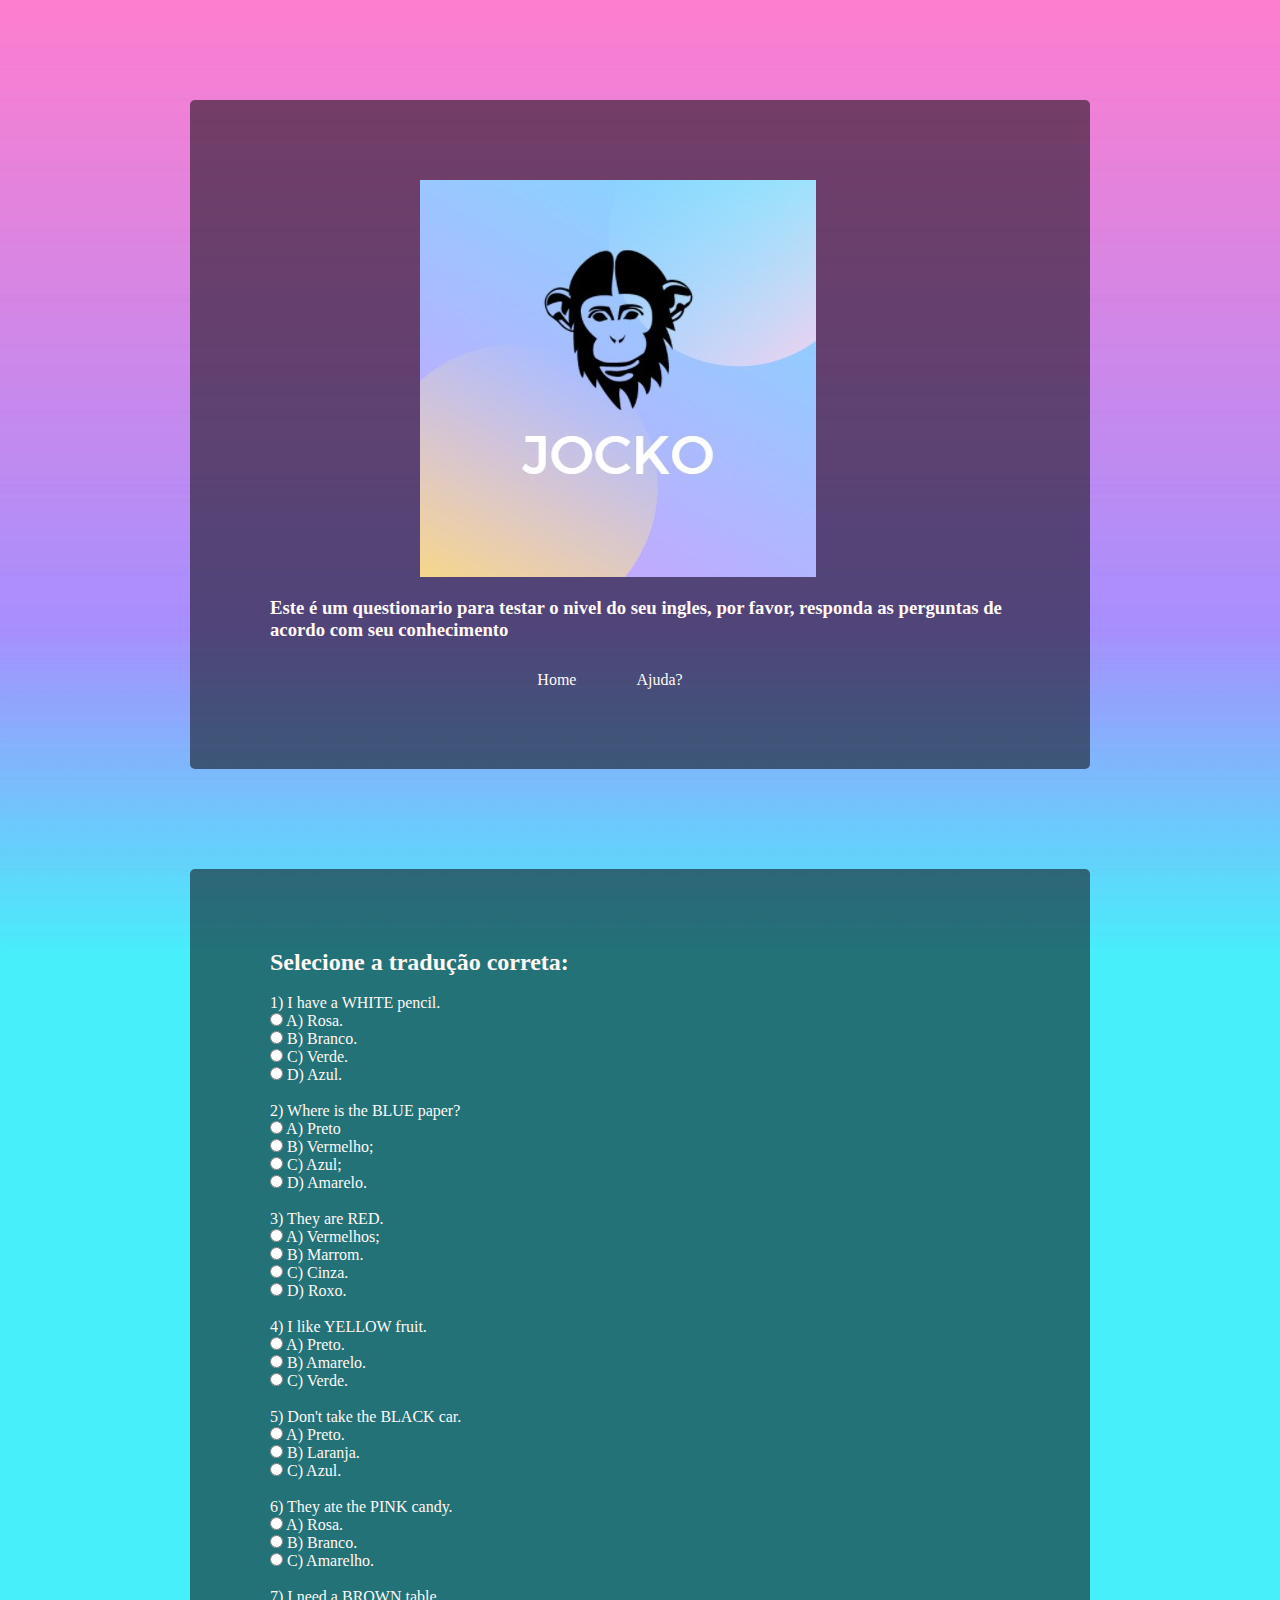
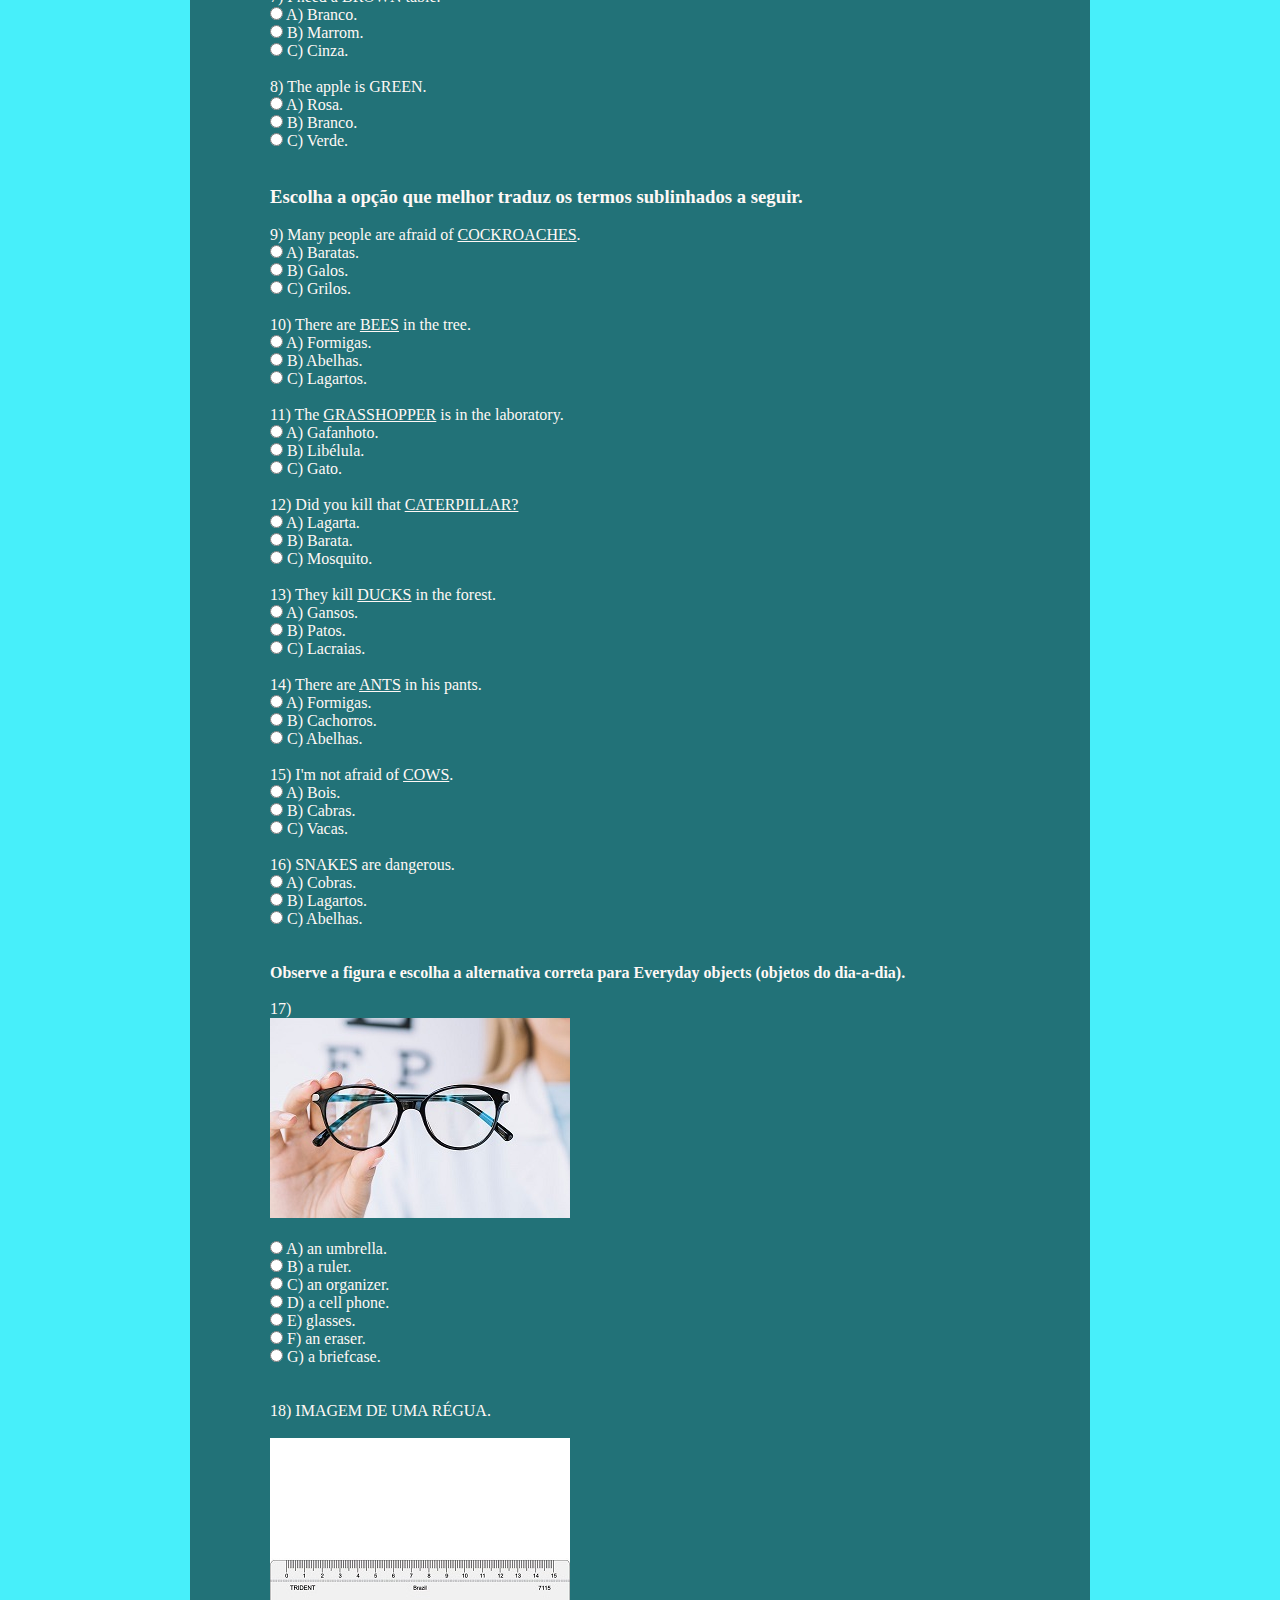
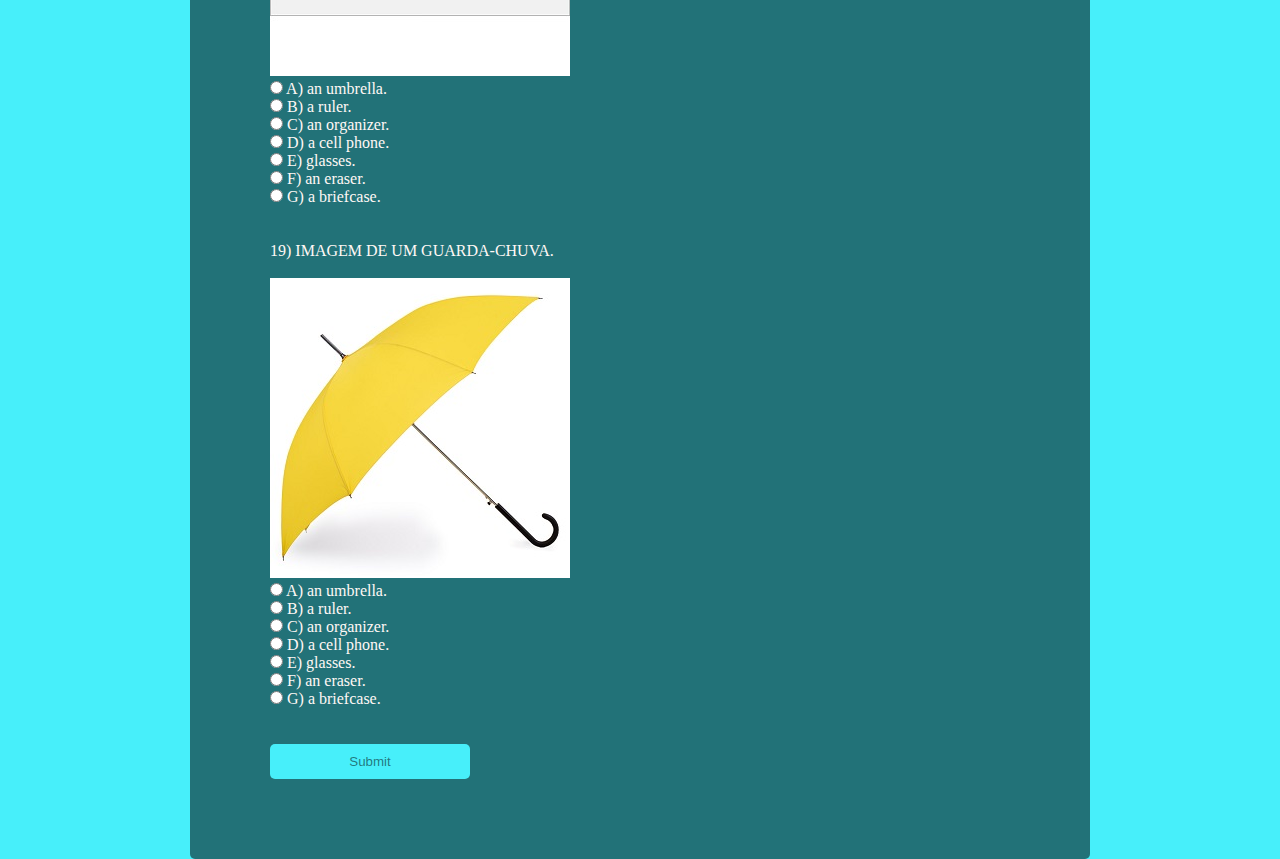
==== QuestionarioHTML/site_formato2/Questionario.html @ 5e75159b "Reformulação dos arquivos do site" ====
<!DOCTYPE html>
<html>
<head>
  <meta name="viewport" content="width=device-width, initial-scale=1.0">
  <meta charset="UTF-8">
  <link rel="stylesheet" type="text/css" href="Questionario.css">
  <title>Questionario</title>
</head>
<body>
  <header>
    <div class="container">
      <img src="jocimg.jpg" alt="Ban">
      <h3>Este é um questionario para testar o nivel do seu ingles, por favor, responda as perguntas de acordo com seu conhecimento</h3>
      <ul>
        <li><a href="#">Home</a></li>
        <li><a href="#">Ajuda?</a></li>
      </ul>
    </div>
  </header>
  <section class="content">
    <div class="container">
     <div class="questoes">
      <h2>Selecione a tradução correta:</h2>
      <br>
      <form method = "post" action="">
        <p> 1) I have a WHITE pencil.</p>
        <div class="respos">
          <label>
          <input type="radio" name="questao1" value="a"/> A) Rosa.</label>
          <br/>
          <label>
          <input type="radio" name="questao1" value="b"/> B) Branco.</label>
          <br/>
          <label>
          <input type="radio" name="questao1" value="c"/> C) Verde.</label>
          <br/>
          <label>
          <input type="radio" name="questao1" value="d"/> D) Azul.</label>
          <br/>
          <br/>
        </div>
        <p> 2) Where is the BLUE paper?</p>
        <div class="respos2">
          <label>
          <input type="radio" name="questao2" value="a"/> A) Preto</label>
          <br/>
          <label>
          <input type="radio" name="questao2" value="b"/> B) Vermelho;</label>
          <br/>
          <label>
          <input type="radio" name="questao2" value="c"/> C) Azul;</label>
          <br/>
          <label>
          <input type="radio" name="questao2" value="d"/> D) Amarelo.</label>
          <br/>
          <br/>
        </div>
        <p> 3) They are RED.</p>
        <div class="respos3">
          <label>
          <input type="radio" name="questao3" value="a"/> A) Vermelhos;</label>
          <br/>
          <label>
          <input type="radio" name="questao3" value="b"/> B)  Marrom.</label>
          <br/>
          <label>
          <input type="radio" name="questao3" value="c"/> C) Cinza.</label>
          <br/>
          <label>
          <input type="radio" name="questao3" value="d"/> D) Roxo.</label>
          <br/>
          <br/>
        </div>
        <p> 4) I like YELLOW fruit.</p>
        <div class="respos4">
          <label>
          <input type="radio" name="questao4" value="a"/> A) Preto.</label>
          <br/>
          <label>
          <input type="radio" name="questao4" value="b"/> B) Amarelo.</label>
          <br/>
          <label>
          <input type="radio" name="questao4" value="c"/> C) Verde.</label>
          <br/>
          <br/>
        </div>
        <p> 5) Don't take the BLACK car.</p>
        <div class="respos5">
          <label>
          <input type="radio" name="questao5" value="a"/> A) Preto.</label>
          <br/>
          <label>
          <input type="radio" name="questao5" value="b"/> B) Laranja.</label>
          <br/>
          <label>
          <input type="radio" name="questao5" value="c"/> C) Azul.</label>
          <br/>
          <br/>
        </div>
        <p> 6) They ate the PINK candy.</p>
        <div class="respos6">
          <label>
          <input type="radio" name="questao6" value="a"/> A) Rosa.</label>
          <br/>
          <label>
          <input type="radio" name="questao6" value="b"/> B) Branco.</label>
          <br/>
          <label>
          <input type="radio" name="questao6" value="c"/> C) Amarelho.</label>
          <br/>
          <br/>
        </div>
        <p> 7) I need a BROWN table.</p>
        <div class="respos7">
          <label>
          <input type="radio" name="questao7" value="a"/> A) Branco.</label>
          <br/>
          <label>
          <input type="radio" name="questao7" value="b"/> B) Marrom.</label>
          <br/>
          <label>
          <input type="radio" name="questao7" value="c"/> C) Cinza.</label>
          <br/>
          <br/>
        </div>
        <p> 8) The apple is GREEN.</p>
        <div class="respos8">
          <label>
          <input type="radio" name="questao8" value="a"/> A) Rosa.</label>
          <br/>
          <label>
          <input type="radio" name="questao8" value="b"/> B) Branco.</label>
          <br/>
          <label>
          <input type="radio" name="questao8" value="c"/> C) Verde.</label>
          <br/>
          <br/>
        </div>
        <br>
        <h3>Escolha a opção que melhor traduz os termos sublinhados a seguir.</h3>
        <br>
        <p> 9) Many people are afraid of <u>COCKROACHES</u>.</p>
        <div class="respos9">
          <label>
          <input type="radio" name="questao9" value="a"/> A) Baratas.</label>
          <br/>
          <label>
          <input type="radio" name="questao9" value="b"/> B) Galos.</label>
          <br/>
          <label>
          <input type="radio" name="questao9" value="c"/> C) Grilos.</label>
          <br/>
          <br/>
        </div>
        <p> 10) There are <u>BEES</u> in the tree.</p>
        <div class="respos10">
          <label>
          <input type="radio" name="questao10" value="a" /> A) Formigas.</label>
          <br />
          <label>
          <input type="radio" name="questao10" value="b" /> B) Abelhas.</label>
          <br />
          <label>
          <input type="radio" name="questao10" value="c" /> C) Lagartos.</label>
          <br />
          <br />
        </div>
        <p> 11) The <u>GRASSHOPPER</u> is in the laboratory.</p>
        <div class="respos11">
          <label>
          <input type="radio" name="questao11" value="a" /> A) Gafanhoto.</label>
          <br />
          <label>
          <input type="radio" name="questao11" value="b" /> B) Libélula.</label>
          <br />
          <label>
          <input type="radio" name="questao11" value="c" /> C) Gato.</label>
          <br />
          <br />
        </div>
        <p> 12) Did you kill that <u>CATERPILLAR?</u></p>
        <div class="respos12">
          <label>
          <input type="radio" name="questao12" value="a" /> A) Lagarta.</label>
          <br />
          <label>
          <input type="radio" name="questao12" value="b" /> B) Barata.</label>
          <br />
          <label>
          <input type="radio" name="questao12" value="c" /> C) Mosquito.</label>
          <br />
          <br />
        </div>
        <p> 13) They kill <u>DUCKS</u> in the forest.</p>
        <div class="respos13">
          <label>
          <input type="radio" name="questao13" value="a" /> A) Gansos.</label>
          <br />
          <label>
          <input type="radio" name="questao13" value="b" /> B) Patos.</label>
          <br />
          <label>
          <input type="radio" name="questao13" value="c" /> C) Lacraias.</label>
          <br />
          <br />
        </div>
        <p> 14) There are <u>ANTS</u> in his pants.</p>
        <div class="respos14">
          <label>
          <input type="radio" name="questao14" value="a" /> A) Formigas.</label>
          <br />
          <label>
          <input type="radio" name="questao14" value="b" /> B) Cachorros.</label>
          <br />
          <label>
          <input type="radio" name="questao14" value="c" /> C) Abelhas.</label>
          <br />
          <br />
        </div>
        <p> 15) I'm not afraid of <u>COWS</u>.</p>
        <div class="respos15">
          <label>
          <input type="radio" name="questao15" value="a" /> A) Bois.</label>
          <br />
          <label>
          <input type="radio" name="questao15" value="b" /> B) Cabras.</label>
          <br />
          <label>
          <input type="radio" name="questao15" value="c" /> C) Vacas.</label>
          <br />
          <br />
        </div>
        <p> 16) SNAKES are dangerous.</p>
        <div class="respos16">
          <label>
          <input type="radio" name="questao16" value="a" /> A) Cobras.</label>
          <br />
          <label>
          <input type="radio" name="questao16" value="b" /> B) Lagartos.</label>
          <br />
          <label>
          <input type="radio" name="questao16" value="c" /> C) Abelhas.</label>
          <br />
          <br />
        </div>
        <br>
        <h4>Observe a figura e escolha a alternativa correta para Everyday objects (objetos do dia-a-dia).</h4>
        <br>
        <p> 17) </p>
        <img src="oculos1.jpg" alt="IMAGEM DE UM ÓCULOS">
        <div class="respos17">
          <br>
          <label>
          <input type="radio" name="questao17" value="a" /> A) an umbrella.</label>
          <br />
          <label>
          <input type="radio" name="questao17" value="b" /> B) a ruler.</label>
          <br />
          <label>
          <input type="radio" name="questao17" value="c" /> C) an organizer.</label>
          <br />
          <label>
          <input type="radio" name="questao17" value="d" /> D) a cell phone.</label>
          <br />
          <label>
          <label>
          <input type="radio" name="questao17" value="e" /> E) glasses.</label>
          <br />
          <label>
          <label>
          <input type="radio" name="questao17" value="f" /> F) an eraser.</label>
          <br />
          <label>
          <label>
          <input type="radio" name="questao17" value="g" /> G) a briefcase.</label>
          <br />
          <label>
          <br />
          <br />
        </div>
        <p> 18) IMAGEM DE UMA RÉGUA.</p>
        <br>
        <img src="regua.jpg" alt="IMAGEM DE UMA RÉGUA">
        <br>
        <div class="respos18">
          <label>
          <input type="radio" name="questao18" value="a" /> A) an umbrella.</label>
          <br/>
          <label>
          <input type="radio" name="questao18" value="b" /> B) a ruler.</label>
          <br/>
          <label>
          <input type="radio" name="questao18" value="c" /> C) an organizer.</label>
          <br/>
          <label>
          <input type="radio" name="questao18" value="d" /> D) a cell phone.</label>
          <br/>
          <label>
          <label>
          <input type="radio" name="questao18" value="e" /> E) glasses.</label>
          <br/>
          <label>
          <label>
          <input type="radio" name="questao17" value="f" /> F) an eraser.</label>
          <br/>
          <label>
          <label>
          <input type="radio" name="questao17" value="g" /> G) a briefcase.</label>
          <br/>
          <label>
          <br/>
          <br/>
        </div>
        <p> 19) IMAGEM DE UM GUARDA-CHUVA.</p>
        <br>
        <img src="guardachuva.jpg" alt="IMAGEM DE UM GUARDA-CHUVA">
        <br>
        <div class="respos19">
          <label>
          <input type="radio" name="questao19" value="a" /> A) an umbrella.</label>
          <br />
          <label>
          <input type="radio" name="questao19" value="b" /> B) a ruler.</label>
          <br />
          <label>
          <input type="radio" name="questao19" value="c" /> C) an organizer.</label>
          <br />
          <label>
          <input type="radio" name="questao19" value="d" /> D) a cell phone.</label>
          <br />
          <label>
          <label>
          <input type="radio" name="questao19" value="e" /> E) glasses.</label>
          <br />
          <label>
          <label>
          <input type="radio" name="questao19" value="f" /> F) an eraser.</label>
          <br />
          <label>
          <label>
          <input type="radio" name="questao18" value="g" /> G) a briefcase.</label>
          <br />
          <label>
          <br />
          <br />
        </div>
      <input type="submit" class="btm" value="Submit">
      </form>
    </div>
  </section>
</body>
</html>
---- QuestionarioHTML/site_formato2/Questionario.css ----
*{
	margin: 0;
	padding: 0;
	box-sizing: border-box;
}
body{
	background: url(fundo.jpg);
	background-attachment: fixed;
	background-size: 100%;
	background-repeat: no-repeat;
	background-color: #47effa;
	color: #fff8f5;
}
.container{
	width: 900px;
	background-color: #00000085;
	margin: auto;
	padding: 80px;
	margin-top: 100px;
	border-radius: 5px;
}
.content h1{
	text-align: center;
	margin-top: 40px;
}
header img{
	display: flex;
	align-items: center;
	justify-content: center;
	margin-left: 150px;
	margin-bottom: 20px;
}
header ul{
	margin-top: 30px;
	display: flex;
	justify-content: center;
	align-items: center;
}
header ul li{
	margin-right: 60px;
	list-style: none;
}
header ul li a{
	text-decoration: none;
	color: #fff8f5;
}
header ul li a:hover{
	border-radius: 5px;
	transition: 0.5s;
	padding: 10px;
	background-color:  #fff8f5;
	color: #00000085;
}
.btm{
	border-radius: 5px;
	border: none;
	width: 200px;
	padding: 10px;
	background-color: #47effa;
	color: #00000085;
}
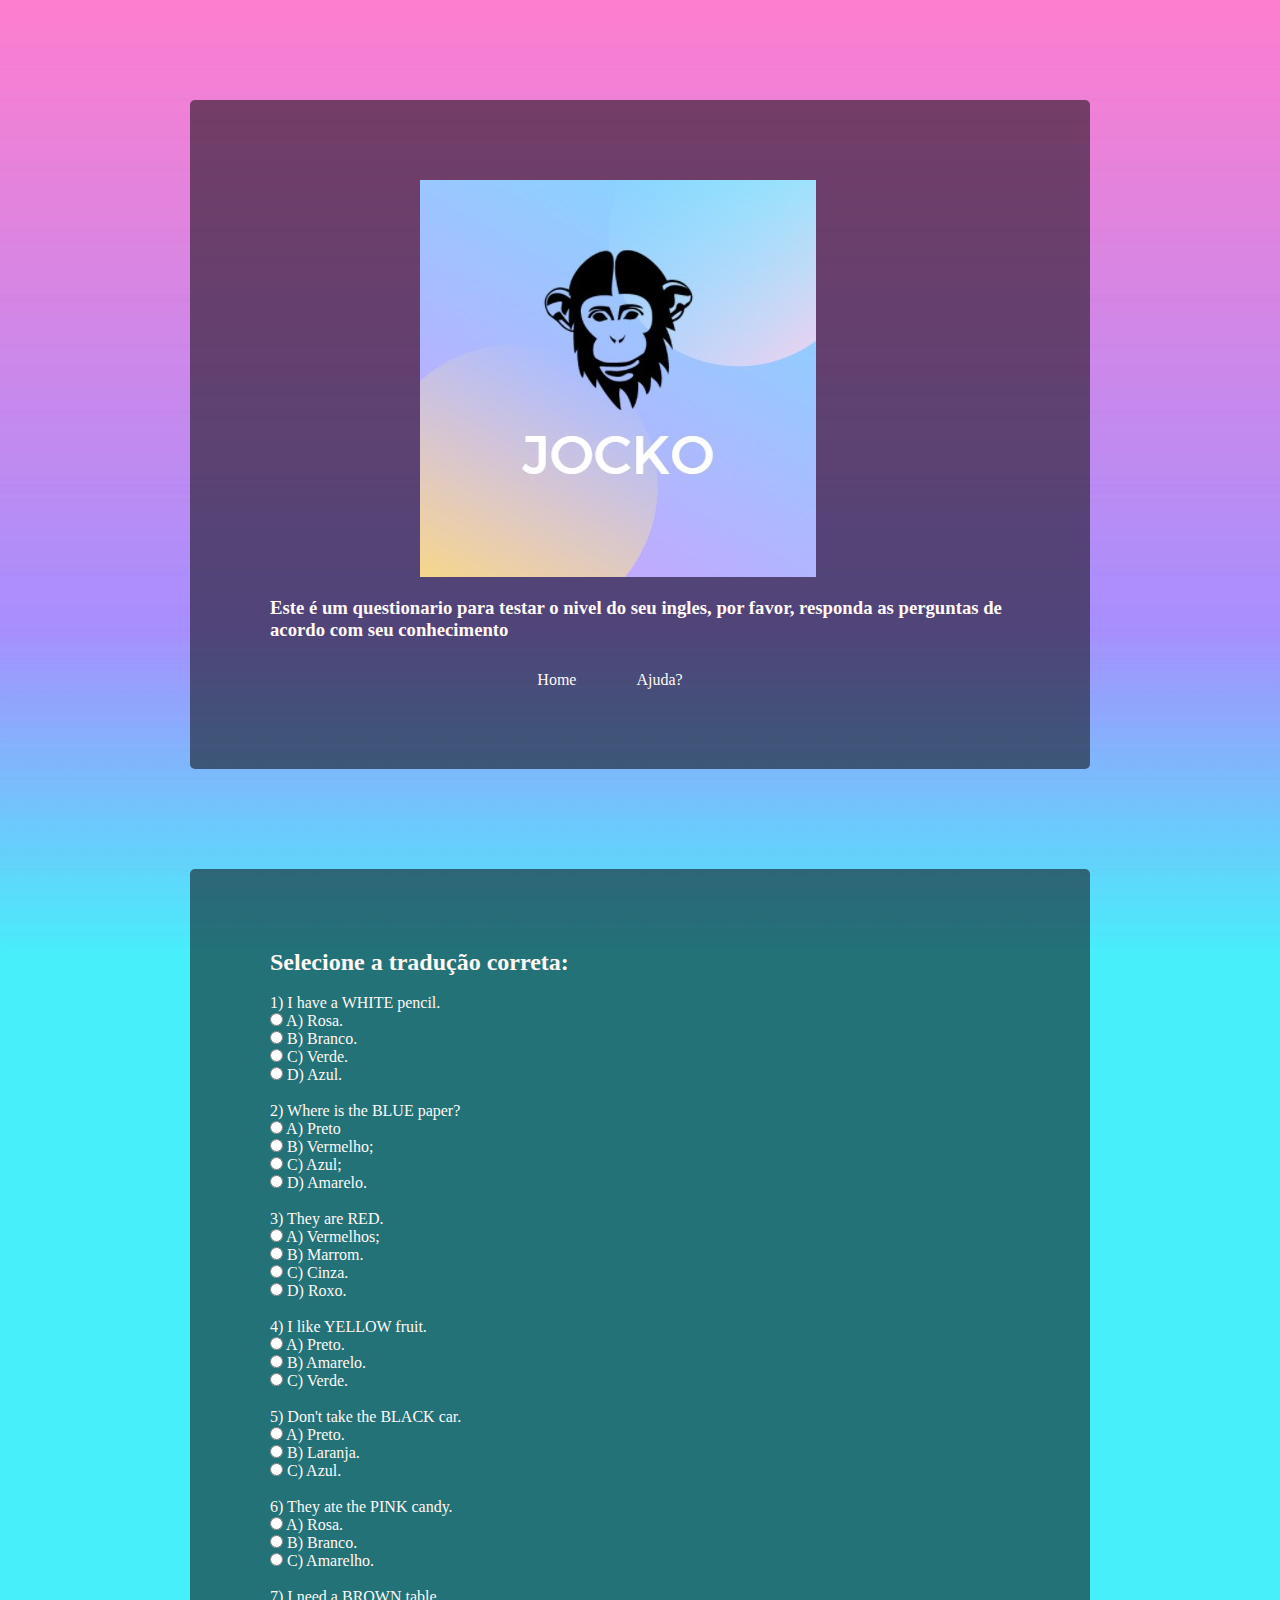
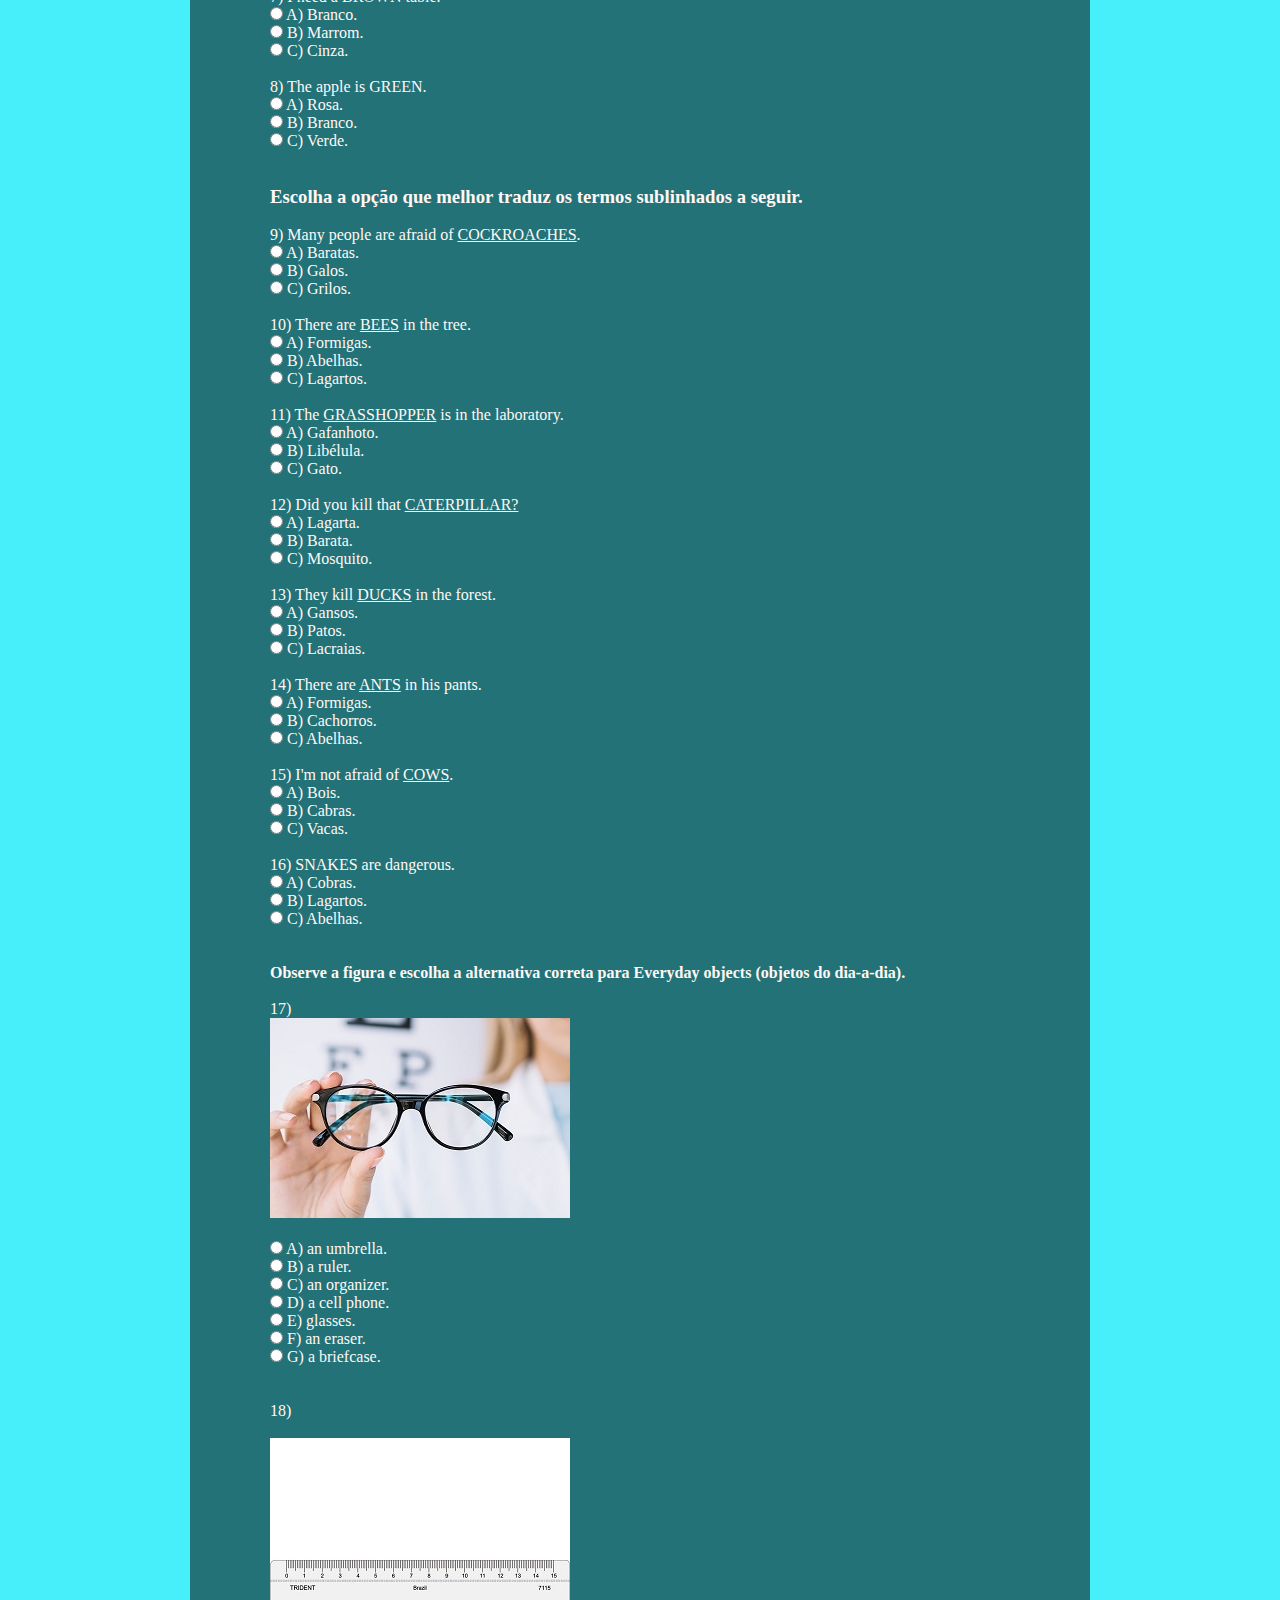
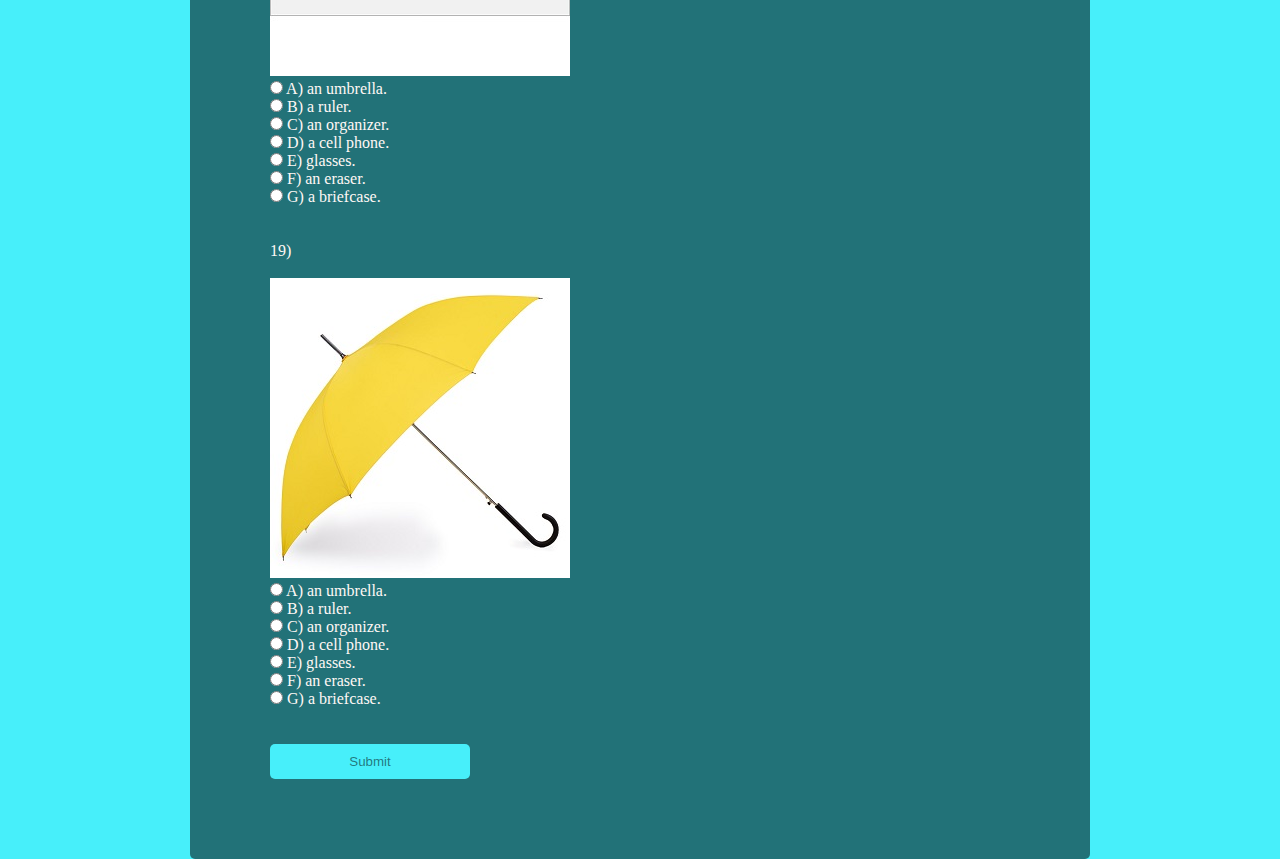
==== commit 652347e1: "Criação da parte funcional do questionario usando PHP" ====
--- a/QuestionarioHTML/site_formato2/Questionario.html
+++ b/QuestionarioHTML/site_formato2/Questionario.html
@@ -22,7 +22,7 @@
      <div class="questoes">
       <h2>Selecione a tradução correta:</h2>
       <br>
-      <form method = "post" action="">
+      <form method = "post" action="responses.php">
         <p> 1) I have a WHITE pencil.</p>
         <div class="respos">
           <label>
@@ -278,7 +278,7 @@
           <br />
           <br />
         </div>
-        <p> 18) IMAGEM DE UMA RÉGUA.</p>
+        <p> 18)</p>
         <br>
         <img src="regua.jpg" alt="IMAGEM DE UMA RÉGUA">
         <br>
@@ -301,17 +301,17 @@
           <br/>
           <label>
           <label>
-          <input type="radio" name="questao17" value="f" /> F) an eraser.</label>
-          <br/>
-          <label>
-          <label>
-          <input type="radio" name="questao17" value="g" /> G) a briefcase.</label>
-          <br/>
-          <label>
-          <br/>
-          <br/>
-        </div>
-        <p> 19) IMAGEM DE UM GUARDA-CHUVA.</p>
+          <input type="radio" name="questao18" value="f" /> F) an eraser.</label>
+          <br/>
+          <label>
+          <label>
+          <input type="radio" name="questao18" value="g" /> G) a briefcase.</label>
+          <br/>
+          <label>
+          <br/>
+          <br/>
+        </div>
+        <p> 19)</p>
         <br>
         <img src="guardachuva.jpg" alt="IMAGEM DE UM GUARDA-CHUVA">
         <br>
